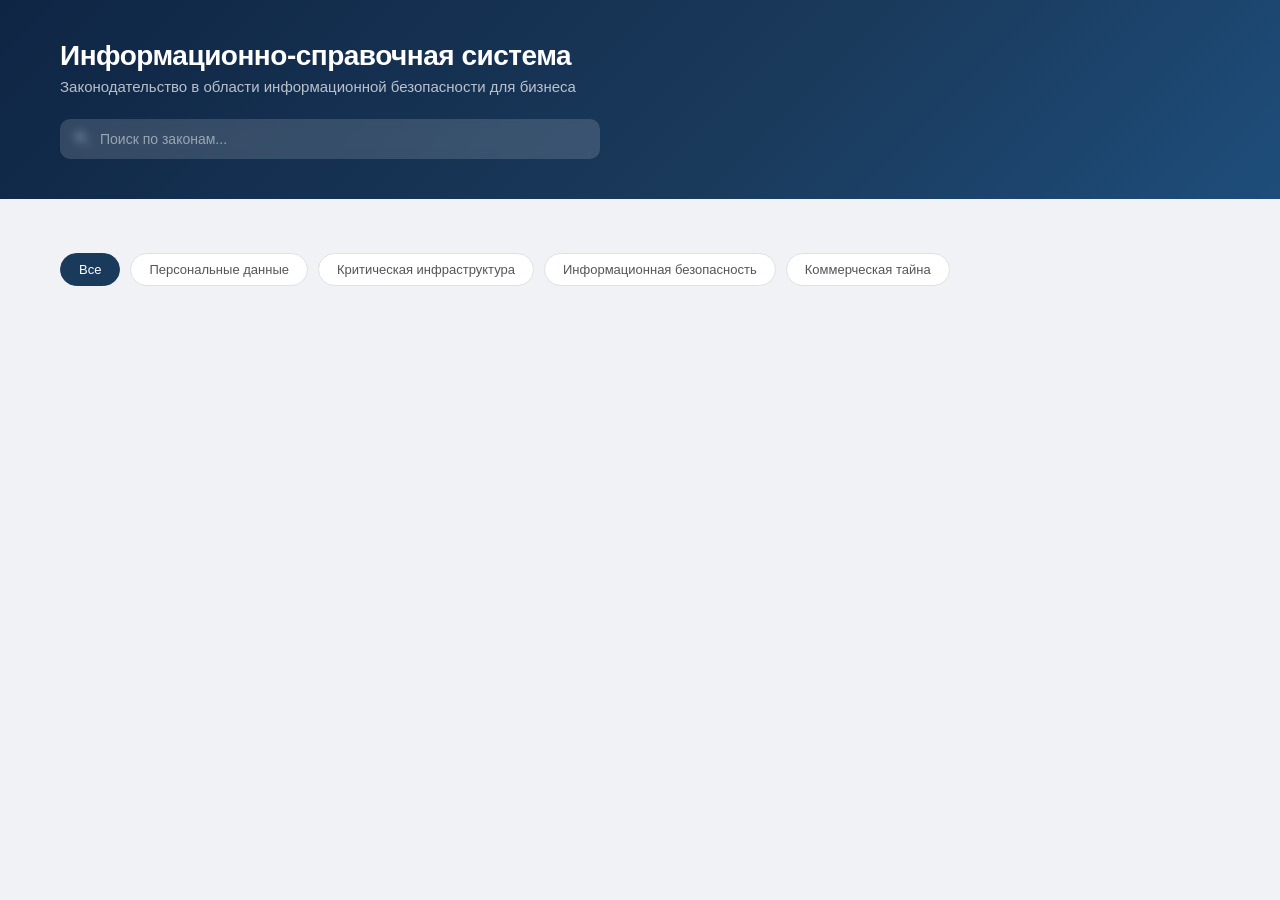
==== templates/index.html @ dd8f6768 "first commit" ====
<!DOCTYPE html>
<html lang="ru">
<head>
    <meta charset="UTF-8">
    <meta name="viewport" content="width=device-width, initial-scale=1.0">
    <title>Законодательство в сфере ИБ</title>
    <link rel="stylesheet" href="/static/css/style.css">
</head>
<body>
    <header>
        <h1>Информационно-справочная система</h1>
        <p>Законодательство в области информационной безопасности для бизнеса</p>
        <div class="search-wrap">
    <input type="text" id="search" placeholder="Поиск по законам...">
</div>
    </header>

    <main>
        <div class="filters">
            <button class="filter-btn active" onclick="setFilter('all', this)">Все</button>
            <button class="filter-btn" onclick="setFilter('Персональные данные', this)">Персональные данные</button>
            <button class="filter-btn" onclick="setFilter('Критическая инфраструктура', this)">Критическая инфраструктура</button>
            <button class="filter-btn" onclick="setFilter('Информационная безопасность', this)">Информационная безопасность</button>
            <button class="filter-btn" onclick="setFilter('Коммерческая тайна', this)">Коммерческая тайна</button>
        </div>

        <div id="laws-container"></div>
    </main>

    <script>
        let allLaws = [];
        let currentFilter = 'all';

        function loadLaws() {
            fetch('/api/laws')
                .then(res => res.json())
                .then(laws => {
                    allLaws = laws;
                    renderLaws();
                });
        }

        function renderLaws() {
            const query = document.getElementById('search').value.toLowerCase();
            let filtered = allLaws;

            if (currentFilter !== 'all') {
                filtered = filtered.filter(l => l.category === currentFilter);
            }

            if (query) {
                filtered = filtered.filter(l =>
                    l.title.toLowerCase().includes(query) ||
                    l.number.toLowerCase().includes(query) ||
                    l.description.toLowerCase().includes(query)
                );
            }

            const container = document.getElementById('laws-container');

            if (filtered.length === 0) {
                container.innerHTML = '<p class="no-results">Ничего не найдено</p>';
                return;
            }

            container.innerHTML = filtered.map(law => `
                <div class="law-card" onclick="window.location='/law/${law.id}'">
                    <div class="law-card-top"><span class="law-number">${law.number}</span><span class="law-year">${law.year}</span></div>
                    <h2>${law.title}</h2>
                    <p>${law.description}</p>
                    <span class="law-category">${law.category}</span>
                </div>
            `).join('');
        }

        function setFilter(category, btn) {
            currentFilter = category;
            document.querySelectorAll('.filter-btn').forEach(b => b.classList.remove('active'));
            btn.classList.add('active');
            renderLaws();
        }

        document.getElementById('search').addEventListener('input', renderLaws);

        loadLaws();
    </script>
</body>
</html>
---- static/css/style.css ----
* {
    margin: 0;
    padding: 0;
    box-sizing: border-box;
}

body {
    font-family: Arial, sans-serif;
    background: #f0f2f5;
    color: #333;
}

header {
    background: linear-gradient(135deg, #0f2544 0%, #1a3a5c 60%, #1e4d7b 100%);
    color: white;
    padding: 40px 60px;
}

header h1 {
    font-size: 28px;
    font-weight: 700;
    margin-bottom: 6px;
    letter-spacing: -0.5px;
}

header p {
    font-size: 15px;
    opacity: 0.7;
    margin-bottom: 24px;
}

.search-wrap {
    position: relative;
    max-width: 540px;
}

.search-wrap::before {
    content: '🔍';
    position: absolute;
    left: 14px;
    top: 50%;
    transform: translateY(-50%);
    font-size: 14px;
    opacity: 0.5;
}

#search {
    width: 100%;
    padding: 12px 16px 12px 40px;
    border: none;
    border-radius: 10px;
    font-size: 14px;
    outline: none;
    background: rgba(255,255,255,0.15);
    color: white;
    backdrop-filter: blur(4px);
    transition: background 0.2s;
}

#search::placeholder {
    color: rgba(255,255,255,0.5);
}

#search:focus {
    background: rgba(255,255,255,0.25);
}

.filters {
    padding: 24px 60px 0;
    display: flex;
    gap: 10px;
    flex-wrap: wrap;
}

.filter-btn {
    background: white;
    border: 1.5px solid #e0e0e0;
    color: #555;
    padding: 8px 18px;
    border-radius: 20px;
    cursor: pointer;
    font-size: 13px;
    font-weight: 500;
    transition: all 0.2s;
}

.filter-btn:hover {
    border-color: #1a3a5c;
    color: #1a3a5c;
}

.filter-btn.active {
    background: #1a3a5c;
    color: white;
    border-color: #1a3a5c;
}

main {
    padding: 30px 0;
}

#laws-container {
    display: grid;
    grid-template-columns: repeat(auto-fill, minmax(320px, 1fr));
    gap: 20px;
    padding: 20px 60px 40px;
}

.law-card {
    background: white;
    border-radius: 14px;
    padding: 26px;
    cursor: pointer;
    border: 1.5px solid #ebebeb;
    transition: all 0.2s;
    display: flex;
    flex-direction: column;
    gap: 10px;
}

.law-card:hover {
    border-color: #1a3a5c;
    transform: translateY(-2px);
    box-shadow: 0 8px 24px rgba(26,58,92,0.1);
}

.law-card-top {
    display: flex;
    align-items: center;
    justify-content: space-between;
}

.law-number {
    background: #0f2544;
    color: white;
    padding: 5px 12px;
    border-radius: 6px;
    font-size: 12px;
    font-weight: 700;
    letter-spacing: 0.3px;
}

.law-year {
    font-size: 12px;
    color: #aaa;
}

.law-card h2 {
    font-size: 15px;
    font-weight: 600;
    color: #0f2544;
    line-height: 1.4;
}

.law-card p {
    font-size: 13px;
    color: #777;
    line-height: 1.6;
    flex: 1;
}

.law-category {
    display: inline-block;
    background: #eef3fa;
    color: #1a3a5c;
    padding: 5px 12px;
    border-radius: 20px;
    font-size: 12px;
    font-weight: 500;
    align-self: flex-start;
}

.no-results {
    color: #999;
    font-size: 15px;
    padding: 40px 60px;
}

/* Страница закона */
.back-btn {
    color: rgba(255,255,255,0.8);
    text-decoration: none;
    font-size: 14px;
    display: inline-flex;
    align-items: center;
    gap: 6px;
    margin-bottom: 16px;
    transition: opacity 0.2s;
}

.back-btn:hover {
    color: white;
}

.law-detail {
    padding: 30px 60px 60px;
}

.law-info {
    display: grid;
    grid-template-columns: repeat(auto-fill, minmax(200px, 1fr));
    gap: 16px;
    margin-bottom: 36px;
}

.info-card {
    background: white;
    border-radius: 12px;
    padding: 20px;
    border: 1.5px solid #ebebeb;
}

.info-card h3 {
    font-size: 11px;
    color: #aaa;
    margin-bottom: 8px;
    text-transform: uppercase;
    letter-spacing: 0.8px;
}

.info-card p {
    font-size: 15px;
    color: #1a3a5c;
    font-weight: 500;
}

.articles-section h2 {
    font-size: 20px;
    color: #0f2544;
    margin-bottom: 20px;
    font-weight: 700;
}

.article-card {
    background: white;
    border-radius: 12px;
    padding: 24px;
    border: 1.5px solid #ebebeb;
    margin-bottom: 14px;
    transition: border-color 0.2s;
}

.article-card:hover {
    border-color: #1a3a5c;
}

.article-card h4 {
    font-size: 15px;
    color: #0f2544;
    margin-bottom: 10px;
    font-weight: 600;
}

.article-card p {
    font-size: 13px;
    color: #666;
    line-height: 1.7;
}
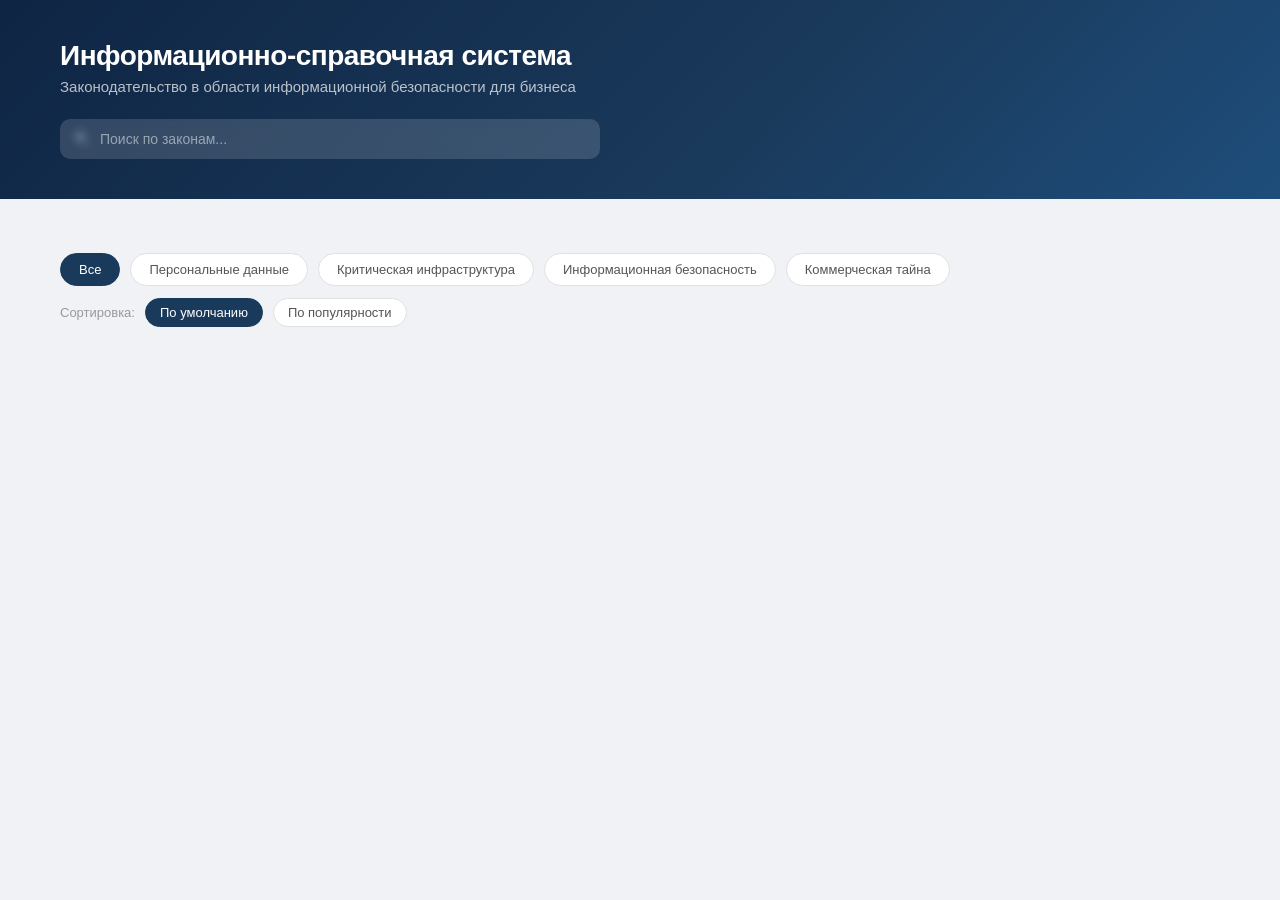
==== commit dc402f98: "add popularity sorting" ====
--- a/templates/index.html
+++ b/templates/index.html
@@ -11,8 +11,8 @@
         <h1>Информационно-справочная система</h1>
         <p>Законодательство в области информационной безопасности для бизнеса</p>
         <div class="search-wrap">
-    <input type="text" id="search" placeholder="Поиск по законам...">
-</div>
+            <input type="text" id="search" placeholder="Поиск по законам...">
+        </div>
     </header>
 
     <main>
@@ -24,15 +24,22 @@
             <button class="filter-btn" onclick="setFilter('Коммерческая тайна', this)">Коммерческая тайна</button>
         </div>
 
+        <div class="sort-bar">
+            <span>Сортировка:</span>
+            <button class="sort-btn active" onclick="setSort('default', this)">По умолчанию</button>
+            <button class="sort-btn" onclick="setSort('popular', this)">По популярности</button>
+        </div>
+
         <div id="laws-container"></div>
     </main>
 
     <script>
         let allLaws = [];
         let currentFilter = 'all';
+        let currentSort = 'default';
 
         function loadLaws() {
-            fetch('/api/laws')
+            fetch('/api/laws?sort=' + currentSort)
                 .then(res => res.json())
                 .then(laws => {
                     allLaws = laws;
@@ -65,10 +72,16 @@
 
             container.innerHTML = filtered.map(law => `
                 <div class="law-card" onclick="window.location='/law/${law.id}'">
-                    <div class="law-card-top"><span class="law-number">${law.number}</span><span class="law-year">${law.year}</span></div>
+                    <div class="law-card-top">
+                        <span class="law-number">${law.number}</span>
+                        <span class="law-year">${law.year}</span>
+                    </div>
                     <h2>${law.title}</h2>
                     <p>${law.description}</p>
-                    <span class="law-category">${law.category}</span>
+                    <div class="law-card-bottom">
+                        <span class="law-category">${law.category}</span>
+                        <span class="law-views">👁 ${law.views || 0}</span>
+                    </div>
                 </div>
             `).join('');
         }
@@ -80,6 +93,13 @@
             renderLaws();
         }
 
+        function setSort(sort, btn) {
+            currentSort = sort;
+            document.querySelectorAll('.sort-btn').forEach(b => b.classList.remove('active'));
+            btn.classList.add('active');
+            loadLaws();
+        }
+
         document.getElementById('search').addEventListener('input', renderLaws);
 
         loadLaws();
--- a/static/css/style.css
+++ b/static/css/style.css
@@ -255,4 +255,45 @@
     font-size: 13px;
     color: #666;
     line-height: 1.7;
+}
+.sort-bar {
+    padding: 12px 60px 0;
+    display: flex;
+    align-items: center;
+    gap: 10px;
+    font-size: 13px;
+    color: #999;
+}
+
+.sort-btn {
+    background: white;
+    border: 1.5px solid #e0e0e0;
+    color: #555;
+    padding: 6px 14px;
+    border-radius: 20px;
+    cursor: pointer;
+    font-size: 13px;
+    transition: all 0.2s;
+}
+
+.sort-btn:hover {
+    border-color: #1a3a5c;
+    color: #1a3a5c;
+}
+
+.sort-btn.active {
+    background: #1a3a5c;
+    color: white;
+    border-color: #1a3a5c;
+}
+
+.law-card-bottom {
+    display: flex;
+    align-items: center;
+    justify-content: space-between;
+}
+
+.law-views {
+    font-size: 12px;
+    color: #aaa;
 }
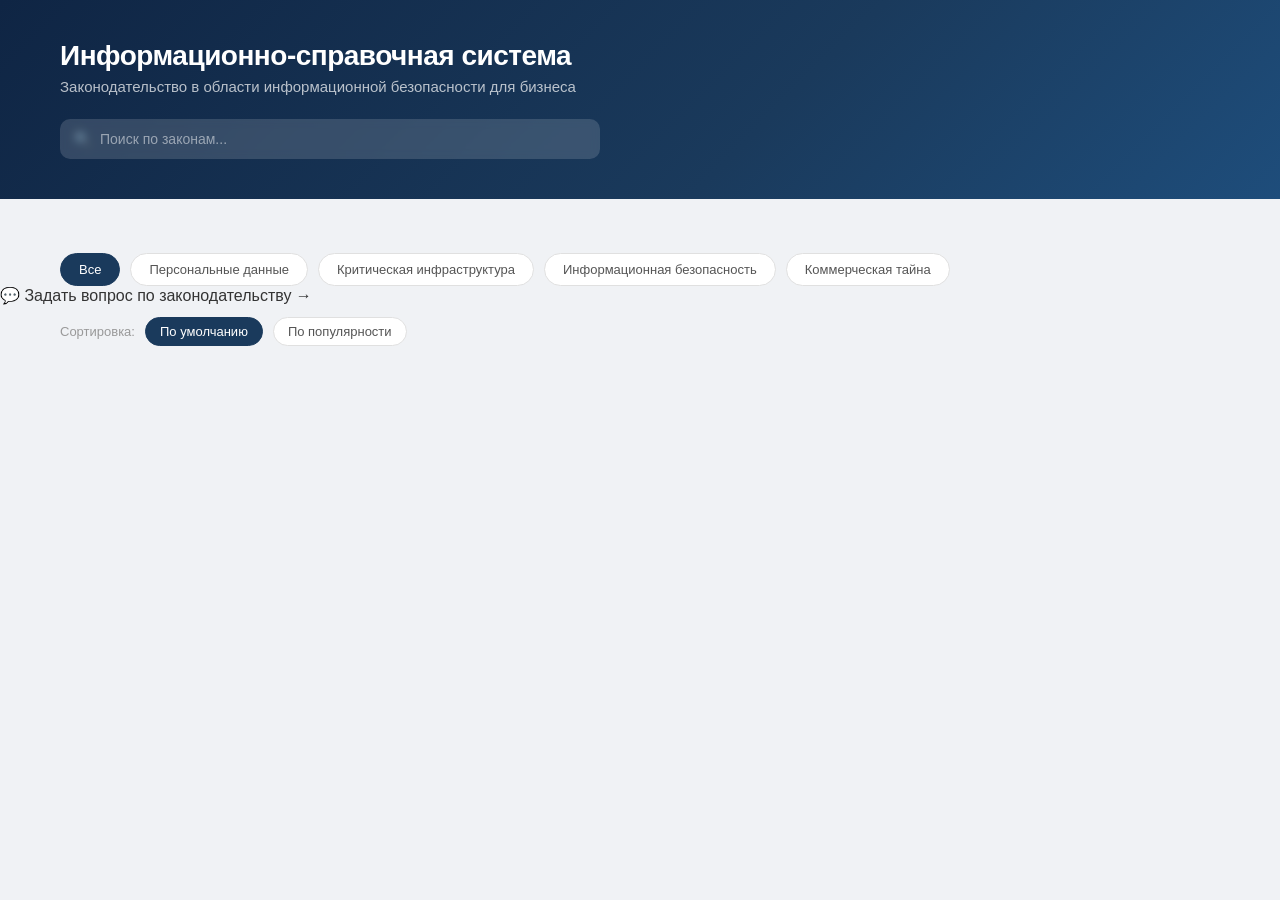
==== commit d7d15509: "add ask banner" ====
--- a/templates/index.html
+++ b/templates/index.html
@@ -23,7 +23,9 @@
             <button class="filter-btn" onclick="setFilter('Информационная безопасность', this)">Информационная безопасность</button>
             <button class="filter-btn" onclick="setFilter('Коммерческая тайна', this)">Коммерческая тайна</button>
         </div>
-
+<div class="ask-banner" onclick="window.location='/ask'">
+    💬 Задать вопрос по законодательству →
+</div>
         <div class="sort-bar">
             <span>Сортировка:</span>
             <button class="sort-btn active" onclick="setSort('default', this)">По умолчанию</button>
--- a/static/css/style.css
+++ b/static/css/style.css
@@ -296,4 +296,104 @@
 .law-views {
     font-size: 12px;
     color: #aaa;
+}
+.ask-main {
+    padding: 30px 60px 60px;
+}
+
+.ask-form {
+    display: flex;
+    gap: 12px;
+    margin-bottom: 30px;
+    max-width: 700px;
+}
+
+.ask-form input {
+    flex: 1;
+    padding: 14px 18px;
+    border: 1.5px solid #e0e0e0;
+    border-radius: 10px;
+    font-size: 15px;
+    outline: none;
+    transition: border-color 0.2s;
+}
+
+.ask-form input:focus {
+    border-color: #1a3a5c;
+}
+
+.ask-form button {
+    background: #0f2544;
+    color: white;
+    border: none;
+    padding: 14px 24px;
+    border-radius: 10px;
+    font-size: 14px;
+    font-weight: 600;
+    cursor: pointer;
+    white-space: nowrap;
+    transition: background 0.2s;
+}
+
+.ask-form button:hover {
+    background: #1a3a5c;
+}
+
+.results-title {
+    font-size: 16px;
+    color: #0f2544;
+    margin-bottom: 16px;
+    font-weight: 600;
+}
+
+.result-card {
+    background: white;
+    border-radius: 12px;
+    padding: 24px;
+    border: 1.5px solid #ebebeb;
+    margin-bottom: 14px;
+    cursor: pointer;
+    transition: all 0.2s;
+}
+
+.result-card:hover {
+    border-color: #1a3a5c;
+    box-shadow: 0 4px 16px rgba(26,58,92,0.1);
+}
+
+.result-header {
+    display: flex;
+    align-items: center;
+    gap: 10px;
+    margin-bottom: 10px;
+}
+
+.result-law-title {
+    font-size: 13px;
+    color: #666;
+}
+
+.result-card h4 {
+    font-size: 15px;
+    color: #0f2544;
+    margin-bottom: 8px;
+    font-weight: 600;
+}
+
+.result-card p {
+    font-size: 13px;
+    color: #555;
+    line-height: 1.7;
+    margin-bottom: 12px;
+}
+
+.result-link {
+    font-size: 13px;
+    color: #1a3a5c;
+    font-weight: 500;
+}
+
+.loading {
+    color: #999;
+    font-size: 15px;
 }
